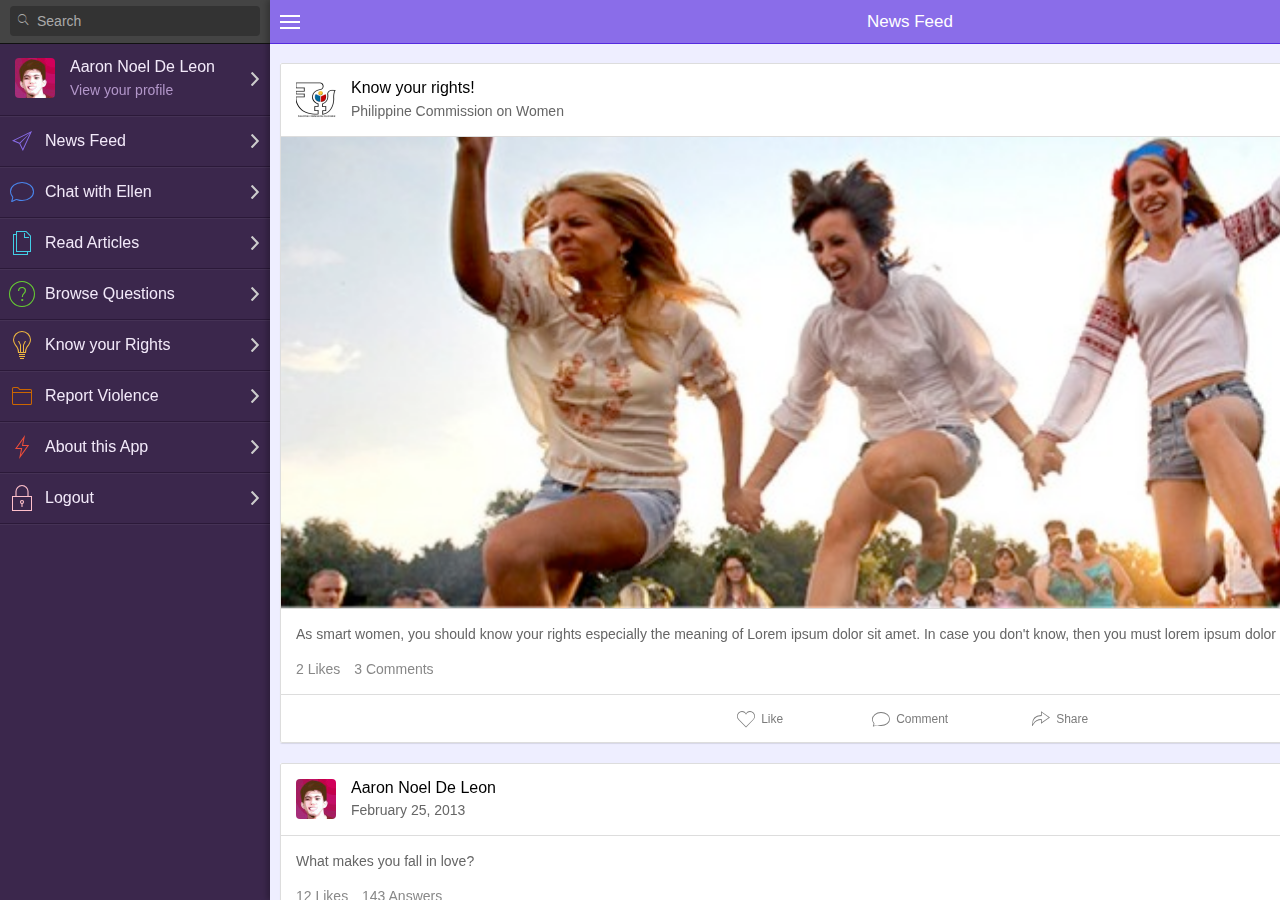
==== www/index.html @ 27204be8 "Initial commit" ====
<!DOCTYPE html>
<html>
    <head>
        <meta charset="utf-8">
        <title>Ellen</title>
        <meta name="viewport" content="initial-scale=1, maximum-scale=1, user-scalable=no">

        <link rel="stylesheet" href="lib/css/ionic.css">
        <link rel="stylesheet" href="css/app.css">

        <!--        <script src="lib/js/ionic.js"></script>
                <script src="lib/js/angular/angular.js"></script>
                <script src="lib/js/angular-ui/angular-ui-router.js"></script>
                <script src="lib/js/angular/angular-animate.js"></script>
                <script src="lib/js/angular/angular-touch.js"></script>
                <script src="lib/js/angular/angular-sanitize.js"></script>
                <script src="lib/js/ionic-angular.js"></script>-->

        <script src="lib/js/ionic.bundle.min.js"></script>
        <script src="lib/js/jquery-2.1.0.min.js"></script>

        <!--<script type="text/javascript" src="cordova.js"></script>-->
        <script src="js/app.js"></script>
    </head>
    <body ng-app="ellen">
        <div id="content" class="pane">

            <!-- The nav bar that will be updated as we navigate -->
            <ion-nav-bar animation="nav-title-slide-ios7" type="bar-royal"></ion-nav-bar>

            <!-- where the initial view template will be rendered -->
            <ion-nav-view animation="slide-left-right">
                
            </ion-nav-view>

        </div>

        <div id="menu-left" class="menu menu-left sidebar">
            <header class="bar bar-header bar-dark item-input-inset">
                <label class="item-input-wrapper search">
                    <i class="icon ion-ios7-search placeholder-icon"></i>
                    <input type="search" placeholder="Search">
                </label>
            </header>
            <ion-content has-header="true">
                <list>
                <a class="item item-avatar" href="#/profile/1">
                    <img src="img/9cde9068bea7cad540d57383fe4cbed0.jpeg">
                    <h2>Aaron Noel De Leon</h2>
                    <p>View your profile</p>
                </a>

                <a class="item item-icon-left" href="#/">
                    <i class="royal icon ion-ios7-paperplane-outline"></i>
                    News Feed
                </a>

                <a class="item item-icon-left" href="#/ellen">
                    <i class="positive icon ion-ios7-chatbubble-outline"></i>
                    Chat with Ellen
                </a>

                <a class="item item-icon-left" href="#/categories/articles">
                    <i class="calm icon ion-ios7-copy-outline"></i>
                    Read Articles
                </a>

                <a class="item item-icon-left" href="#/categories/questions">
                    <i class="balanced icon ion-ios7-help-outline"></i>
                    Browse Questions
                </a>

                <a class="item item-icon-left" href="#/rights">
                    <i class="energized icon ion-ios7-lightbulb-outline"></i>
                    Know your Rights
                </a>

                <a class="item item-icon-left" href="#/report">
                    <i class="brave icon ion-ios7-folder-outline"></i>
                    Report Violence
                </a>

                <a class="item item-icon-left" href="#/about">
                    <i class="assertive icon ion-ios7-bolt-outline"></i>
                    About this App
                </a>

                <a class="item item-icon-left" href="#/logout">
                    <i class="sassy icon ion-ios7-locked-outline"></i>
                    Logout
                </a>
                </list>
            </ion-content>
        </div>

    </body>
</html>
---- www/css/app.css ----
.scroll-content {
    background: #eeeeff;
}

.complete {
    text-decoration: line-through;
}
.row, .col {
    padding: 0;
}
.overflow-scroll {
    overflow-y: auto;
}
.dialog {
    background: none !important;
    border: none;
    box-shadow: none;
    color: #222;
    display: inline-block;
    max-width: 85%;
    margin: 5px 10px;
    overflow: visible;
    position: relative;
}
.dialog .item {
    border-radius: 20px !important;
    border: none;
    padding: 0.75em 1em;
}
.idle .item {
    background: #e6e6ff;
    border: #ccf solid 1px;
    color: #a4a4d0;
}
.input {
    float: right;
}
.input .item {
    background: #6e44a0;
    color: #fff;
}
.input:before {
    content: "";
    position: absolute;
    z-index: -1;
    bottom: -2px;
    right: -7px;
    height: 20px;
    border-right: 20px solid #6e44a0;
    border-bottom-left-radius: 16px 14px;
    -webkit-transform: translate(0, -2px);
}
.input:after {
    content: "";
    position: absolute;
    z-index: 1;
    bottom: -2px;
    right: -56px;
    width: 26px;
    height: 20px;
    background-color: #eeeeff;
    border-bottom-left-radius: 10px;
    -webkit-transform: translate(-30px, -2px);
}
.response {
    float: left;
}
.response .item {
    background: #fff;
}
.response:before {
    content: "";
    position: absolute;
    z-index: 2;
    bottom: -2px;
    left: -7px;
    height: 20px;
    border-left: 20px solid #fff;
    border-bottom-right-radius: 16px 14px;
    -webkit-transform: translate(0, -2px);
}
.response:after {
    content: "";
    position: absolute;
    z-index: 3;
    bottom: -2px;
    left: 4px;
    width: 26px;
    height: 20px;
    background-color: #eeeeff;
    border-bottom-right-radius: 10px;
    -webkit-transform: translate(-30px, -2px);
}
.clear {
    clear: both;
}

#content {
    box-shadow: -3px 0 6px rgba(0,0,0,0.25);
}

/*sidebar styles*/
.sidebar .scroll-content {
    background: #3b274c;
}

.sidebar a.item {
    background: none;
    border-color: #2b1939;
    box-shadow: 0 1px 0 rgba(255,255,255,0.05);
    color: #f2e9f9;
}

.sidebar h2 {
    color: #f2e9f9;
}

.sidebar p {
    color: #b296c9;
}

.article .item-body p {
    text-indent: 2em;
    padding: 0.25em 1em;
}

.comment p {
    white-space: normal;
}

.tabs-icon-top {
    padding: 5px 0;
}

/* utilities */
.auto {
    height: auto !important;
}

.sassy {
    color: pink;
}

.brave {
    color: #cc6600;
}

.category i {
    color: #669;
}

.category .item {
    color: #261f39;
    padding-left: 50px;
}

.category .item:nth-child(even) {
    background: #fcfcff;
}

.category .item:nth-child(odd) {
    background: #fafaff;
}

.category .badge {
    font-weight: normal;
}

.search {
    background: #333;
}

.item-body p {
    margin-top: 0;
}
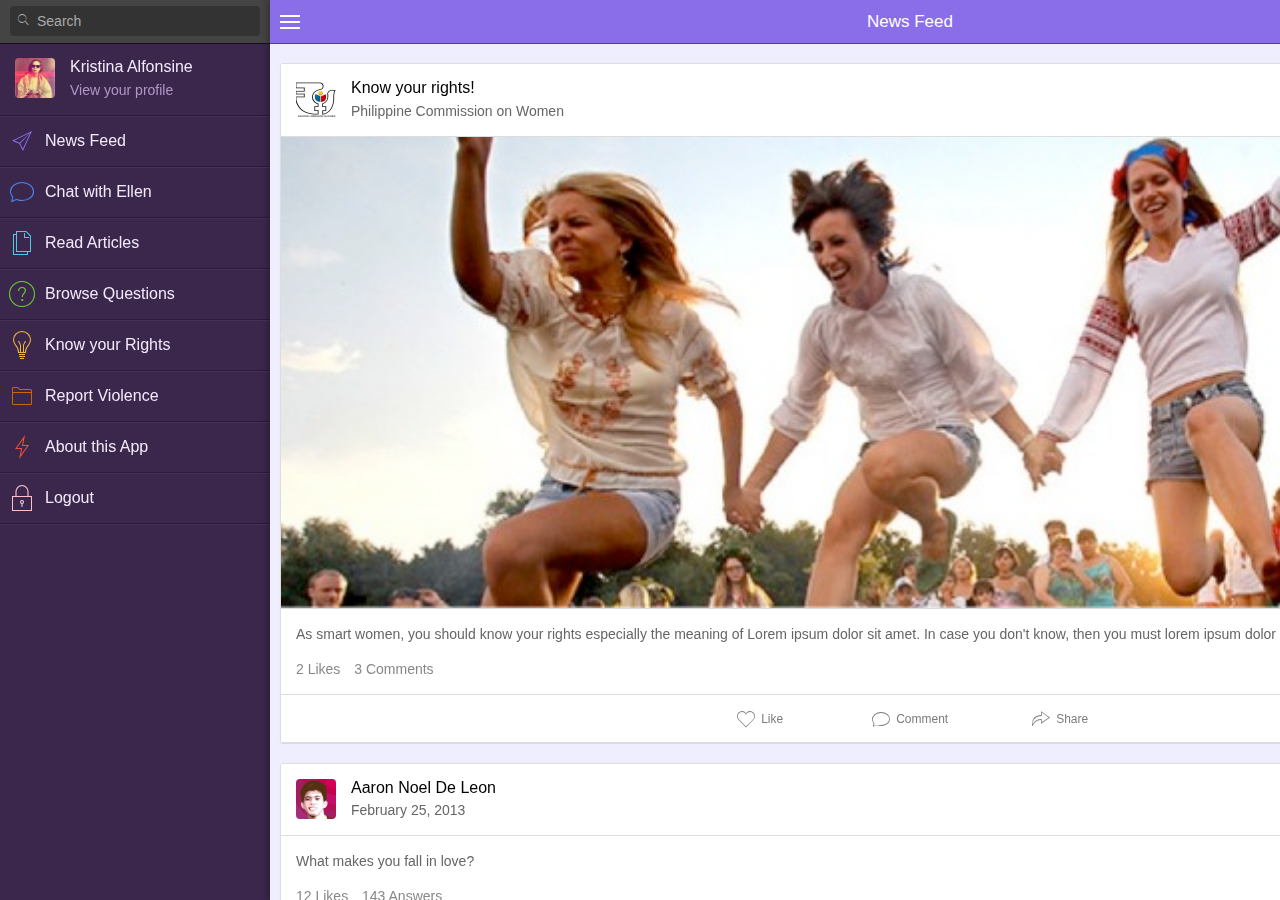
==== commit 1dd8a4fe: "Fixed scroll bouncing" ====
--- a/www/index.html
+++ b/www/index.html
@@ -42,11 +42,11 @@
                     <input type="search" placeholder="Search">
                 </label>
             </header>
-            <ion-content has-header="true">
+            <ion-content has-bouncing="true" has-header="true">
                 <list>
                 <a class="item item-avatar" href="#/profile/1">
-                    <img src="img/9cde9068bea7cad540d57383fe4cbed0.jpeg">
-                    <h2>Aaron Noel De Leon</h2>
+                    <img src="img/319885_448812831809748_686101519.jpg">
+                    <h2>Kristina Alfonsine</h2>
                     <p>View your profile</p>
                 </a>
 
--- a/www/css/app.css
+++ b/www/css/app.css
@@ -172,4 +172,57 @@
 
 .item-body p {
     margin-top: 0;
+}
+
+.circle {
+    border-radius: 50%;
+}
+
+.center {
+    text-align: center;
+}
+
+.profile h2 {
+    margin-bottom: 0;
+}
+
+.card-full-width {
+    margin: auto;
+}
+
+.profile .card {
+    margin-bottom: 8px;
+    margin-top: 8px;
+}
+
+.profile .card:first-child {
+    margin-top: 20px;
+}
+
+.profile .card:last-child {
+    margin-bottom: 20px;
+}
+
+.sidebar a.item:after {
+    content: "";
+}
+
+.profile a.item:after {
+    content: "\f151";
+}
+
+.gray {
+    color: #999;
+}
+
+.violence .category .item {
+    padding-left: 60px;
+}
+
+.violence .item-icon-left .icon {
+    left: 15px;
+}
+
+input[type="search"] {
+    color: #eee;
 }